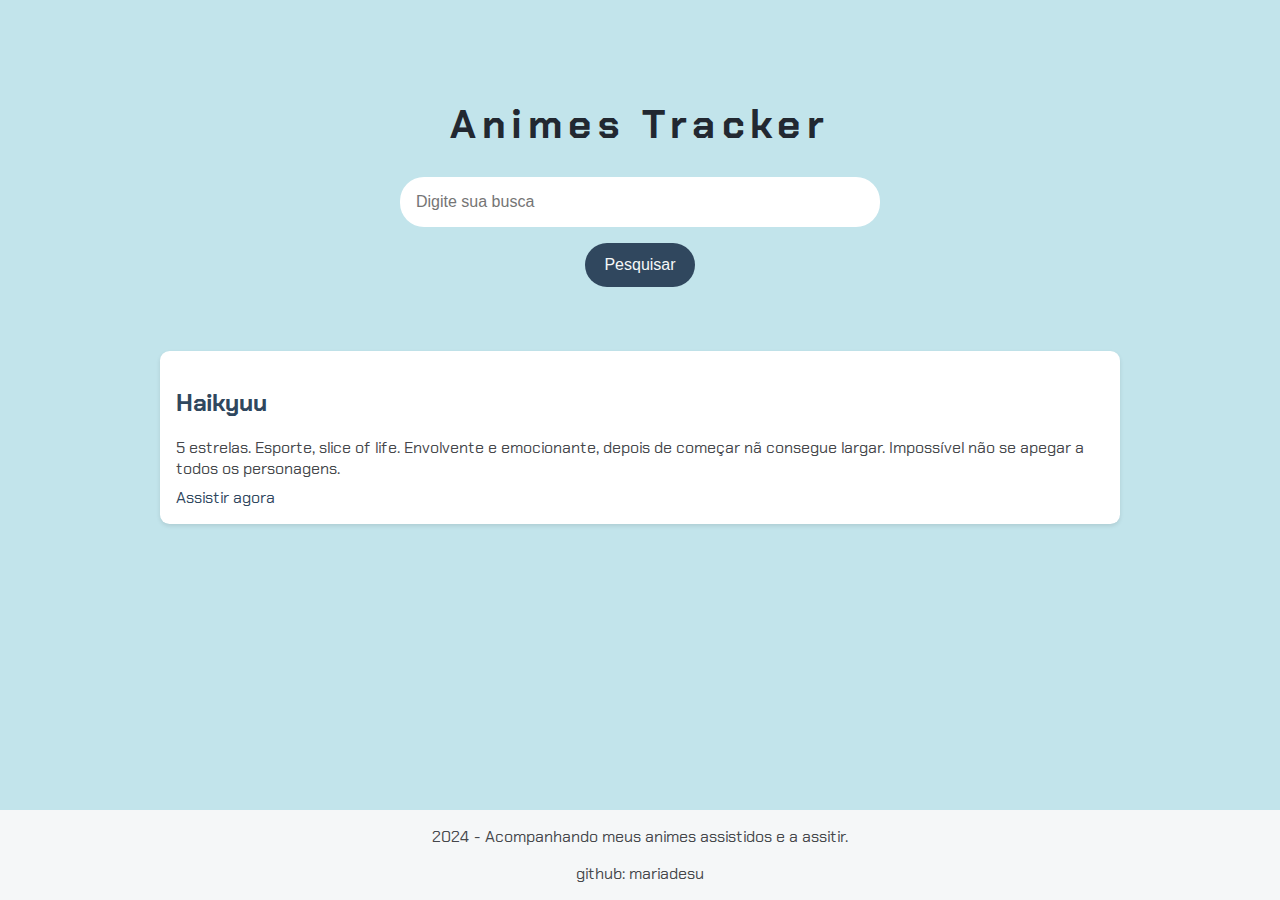
==== aula4/index.html @ 9be8acbb "Add aula4" ====
<!DOCTYPE html>
<html lang="pt-br">

<head>
    <meta charset="UTF-8">
    <meta name="viewport" content="width=device-width, initial-scale=1.0">
    <link rel="stylesheet" href="styles.css">
    <title>Animes Tracker</title>
</head>

<body>
    <header>
        <h1>Animes Tracker</h1>
    </header>
    <main>
        <section>
            <input type="text" placeholder="Digite sua busca">
            <button>Pesquisar</button>
        </section>
        <section class="resultados-pesquisa" id="resultados-pesquisa">
            <!-- <div class="item-resultado">
                <h2>
                    <a href="#" target="_blank">Akatsuki no Yona</a>
                </h2>
                <p class="descricao-meta">
                    5 estrelas. Harem inverso, romance, fantasia, historico. Yona é uma personagem cativante e seus
                    parceiros são apaixonantes. Apesar do genero, o anime ainda assim tem um romance sólido.
                </p>
                <a href="https://www.crunchyroll.com/pt-br/series/G6VN35J7R/yona-of-the-dawn?srsltid=AfmBOoq8oD-PJKmhfeRn92TGZaX4akeQ9OFmWuLxXeRCGjLwN84Db5J-"
                    target="_blank">Assistir agora</a>
            </div>
            <div class="item-resultado">
                <h2>
                    <a href="#" target="_blank">Haikyuu</a>
                </h2>
                <p class="descricao-meta">
                    5 estrelas. Esporte, slice of life. Envolvente e emocionante, depois de começar nã consegue largar. Impossível não se apegar a todos os personagens.
                </p>
                <a href="https://www.crunchyroll.com/pt-br/series/GY8VM8MWY/haikyu?srsltid=AfmBOorrtSSBRB_FT-7L0HR5SFt8-7vBjhSVlxnKfXmr4SMQvUMDo26Y"
                    target="_blank">Assistir agora</a>
            </div>
            <div class="item-resultado">
                <h2>
                    <a href="#" target="_blank">Jujutsu Kaisen</a>
                </h2>
                <p class="descricao-meta">
                    5 estrelas. Ação, fantasia, terror leve. História extremamente envolvente, belos visuais, trama interessante. Anime main stream de alta qualidade.
                </p>
                <a href="https://www.crunchyroll.com/pt-br/series/GRDV0019R/jujutsu-kaisen"
                    target="_blank">Assistir agora</a>
            </div> -->
        </section>
    </main>
    <footer>
        <p>2024 - Acompanhando meus animes assistidos e a assitir.</p>
        <p>github: mariadesu</p>
    </footer>

    <script src="app.js"></script>
    <script src="dados.js"></script>
</body>

</html>
---- aula4/styles.css ----
/* Importa a fonte Chakra Petch do Google Fonts */
@import url('https://fonts.googleapis.com/css2?family=Chakra+Petch:ital,wght@0,300;0,400;0,500;0,600;0,700;1,300;1,400;1,500;1,600;1,700&display=swap');

/* Estiliza o corpo da página */
body {
    font-family: "Chakra Petch", sans-serif; /* Define a fonte padrão */
    background-color: #c2e4eb; /* Cor de fundo da página */
    display: flex; /* Usa Flexbox para layout */
    flex-direction: column; /* Alinha os itens na vertical */
    align-items: center; /* Centraliza os itens horizontalmente */
    justify-content: center; /* Centraliza os itens verticalmente */
    height: 100vh; /* Preenche a altura total da viewport */
    margin: 0; /* Remove a margem padrão */
    padding: 0; /* Remove o padding padrão */
}

/* Estiliza os títulos h1 */
h1 {
    font-size: 2.5rem; /* Tamanho da fonte */
    color: #222831; /* Cor do texto */
    text-align: center; /* Alinha o texto ao centro */
    letter-spacing: 0.4rem; /* Espaçamento entre letras */
}

/* Estiliza as seções da página */
section {
    display: flex; /* Usa Flexbox para layout */
    flex-direction: column; /* Alinha os itens na vertical */
    align-items: center; /* Centraliza os itens horizontalmente */
    margin-bottom: 3rem; /* Espaçamento abaixo de cada seção */
}

/* Estiliza os inputs dentro das seções */
section input {
    width: 30rem; /* Largura dos inputs */
    border: none; /* Remove a borda padrão */
    padding: 1rem; /* Espaçamento interno */
    border-radius: 1.5rem; /* Borda arredondada */
    margin-bottom: 1rem; /* Espaçamento abaixo dos inputs */
    color: #45474B; /* Cor do texto */
    font-size: 1rem; /* Tamanho da fonte */
    box-sizing: border-box; /* Inclui padding e border na largura total */
}

/* Estiliza os botões dentro das seções */
section button {
    padding: 0.8rem 1.2rem; /* Espaçamento interno do botão */
    border: none; /* Remove a borda padrão */
    border-radius: 1.5rem; /* Borda arredondada */
    background-color: #30475E; /* Cor de fundo do botão */
    color: #F5F7F8; /* Cor do texto do botão */
    font-size: 1rem; /* Tamanho da fonte */
    cursor: pointer; /* Muda o cursor para indicar que é clicável */
}

/* Adiciona efeito hover ao botão de pesquisa */
section button:hover {
    background-color: #30475E; /* Muda a cor de fundo ao passar o mouse */
    box-shadow: 0 4px 8px rgba(0, 0, 0, 0.2); /* Adiciona uma sombra mais intensa */
}

/* Estiliza a caixa de resultados da pesquisa */
.resultados-pesquisa {
    width: 60rem; /* Largura máxima da caixa de resultados */
    height: 46vh; /* Altura máxima da caixa de resultados */
    overflow-y: auto; /* Adiciona rolagem vertical se necessário */
    margin-top: 1rem; /* Espaçamento acima da caixa de resultados */
    padding: 1rem; /* Espaçamento interno */
    border-radius: 0.6rem; /* Borda arredondada */
}

/* Estiliza cada item de resultado */
.item-resultado {
    background: #FFFFFF; /* Cor de fundo dos itens */
    border-radius: 0.6rem; /* Borda arredondada */
    padding: 1rem; /* Espaçamento interno */
    margin-bottom: 1rem; /* Espaçamento abaixo dos itens */
    box-shadow: 0 2px 4px rgba(0, 0, 0, 0.1); /* Sombra leve */
}

/* Estiliza os títulos dentro dos itens de resultado */
.item-resultado h2 {
    font-size: 1.5rem; /* Tamanho da fonte */
    color: #222831; /* Cor do texto */
}

/* Estiliza os links dentro dos itens de resultado */
.item-resultado a {
    text-decoration: none; /* Remove o sublinhado padrão dos links */
    color: #30475E; /* Cor do texto dos links */
}

/* Estiliza os links quando são passados o mouse sobre */
.item-resultado a:hover {
    text-decoration: underline; /* Adiciona sublinhado ao passar o mouse */
}

/* Estiliza a descrição meta dentro dos itens de resultado */
.descricao-meta {
    color: #45474B; /* Cor do texto */
    margin: 0.5rem 0; /* Margem acima e abaixo */
}

/* Estiliza o rodapé da página */
footer {
    background-color: #F5F7F8; /* Cor de fundo do rodapé */
    color: #45474B; /* Cor do texto */
    text-align: center; /* Alinha o texto ao centro */
    padding: 0; /* Espaçamento interno */
    width: 100%; /* Largura total da página */
    position: absolute; /* Posiciona o rodapé */
    bottom: 0; /* Alinha ao fundo da página */
    font-size: 1rem; /* Tamanho da fonte */
}

@media (max-width: 768px) {
    h1 {
        font-size: 2rem; /* Tamanho da fonte em telas menores */
        letter-spacing: 0.2rem; /* Espaçamento entre letras em telas menores */
    }

    section input {
        width: 25rem; /* Largura dos inputs em telas menores */
        padding: 0.8rem; /* Espaçamento interno em telas menores */
    }

    .resultados-pesquisa {
        width: 40rem; /* Largura da caixa de resultados em telas menores */
        height: 40vh; /* Altura da caixa de resultados em telas menores */
    }

    .item-resultado h2 {
        font-size: 1.3rem; /* Tamanho da fonte dos títulos em telas menores */
    }
}

/* Responsividade para celulares */
@media (max-width: 480px) {

    h1 {
        font-size: 1.8rem; /* Tamanho da fonte em telas pequenas */
        letter-spacing: 0.1rem; /* Espaçamento entre letras em telas pequenas */
    }

    section input {
        width: 17rem; /* Largura total dos inputs em telas pequenas */
    }

    section button {
        padding: 0.6rem 1rem; /* Espaçamento interno do botão em telas pequenas */
        font-size: 0.9rem; /* Tamanho da fonte do botão em telas pequenas */
    }

    .resultados-pesquisa {
        width: 90%; /* Largura da caixa de resultados em telas pequenas */
        height: 50vh; /* Altura da caixa de resultados em telas pequenas */
    }

    .item-resultado h2 {
        font-size: 1.1rem; /* Tamanho da fonte dos títulos em telas pequenas */
    }

    footer {
        font-size: 0.9rem; /* Tamanho da fonte do rodapé em telas pequenas */
    }
}
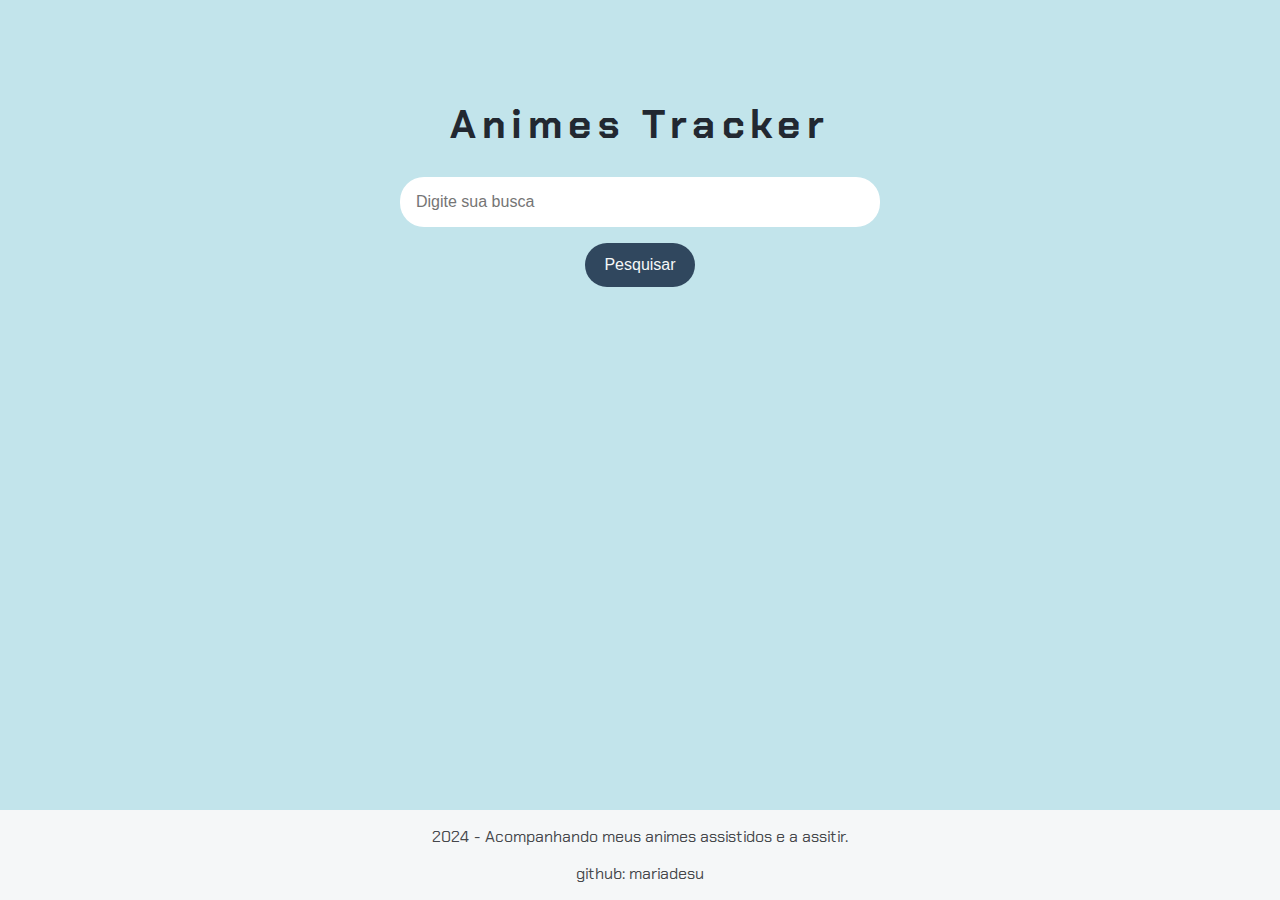
==== commit 7025bee2: "Update: finaliza aula4" ====
--- a/aula4/index.html
+++ b/aula4/index.html
@@ -15,40 +15,9 @@
     <main>
         <section>
             <input type="text" placeholder="Digite sua busca">
-            <button>Pesquisar</button>
+            <button onclick="search()">Pesquisar</button>
         </section>
         <section class="resultados-pesquisa" id="resultados-pesquisa">
-            <!-- <div class="item-resultado">
-                <h2>
-                    <a href="#" target="_blank">Akatsuki no Yona</a>
-                </h2>
-                <p class="descricao-meta">
-                    5 estrelas. Harem inverso, romance, fantasia, historico. Yona é uma personagem cativante e seus
-                    parceiros são apaixonantes. Apesar do genero, o anime ainda assim tem um romance sólido.
-                </p>
-                <a href="https://www.crunchyroll.com/pt-br/series/G6VN35J7R/yona-of-the-dawn?srsltid=AfmBOoq8oD-PJKmhfeRn92TGZaX4akeQ9OFmWuLxXeRCGjLwN84Db5J-"
-                    target="_blank">Assistir agora</a>
-            </div>
-            <div class="item-resultado">
-                <h2>
-                    <a href="#" target="_blank">Haikyuu</a>
-                </h2>
-                <p class="descricao-meta">
-                    5 estrelas. Esporte, slice of life. Envolvente e emocionante, depois de começar nã consegue largar. Impossível não se apegar a todos os personagens.
-                </p>
-                <a href="https://www.crunchyroll.com/pt-br/series/GY8VM8MWY/haikyu?srsltid=AfmBOorrtSSBRB_FT-7L0HR5SFt8-7vBjhSVlxnKfXmr4SMQvUMDo26Y"
-                    target="_blank">Assistir agora</a>
-            </div>
-            <div class="item-resultado">
-                <h2>
-                    <a href="#" target="_blank">Jujutsu Kaisen</a>
-                </h2>
-                <p class="descricao-meta">
-                    5 estrelas. Ação, fantasia, terror leve. História extremamente envolvente, belos visuais, trama interessante. Anime main stream de alta qualidade.
-                </p>
-                <a href="https://www.crunchyroll.com/pt-br/series/GRDV0019R/jujutsu-kaisen"
-                    target="_blank">Assistir agora</a>
-            </div> -->
         </section>
     </main>
     <footer>
@@ -56,8 +25,8 @@
         <p>github: mariadesu</p>
     </footer>
 
+    <script src="dados.js"></script>
     <script src="app.js"></script>
-    <script src="dados.js"></script>
 </body>
 
 </html>